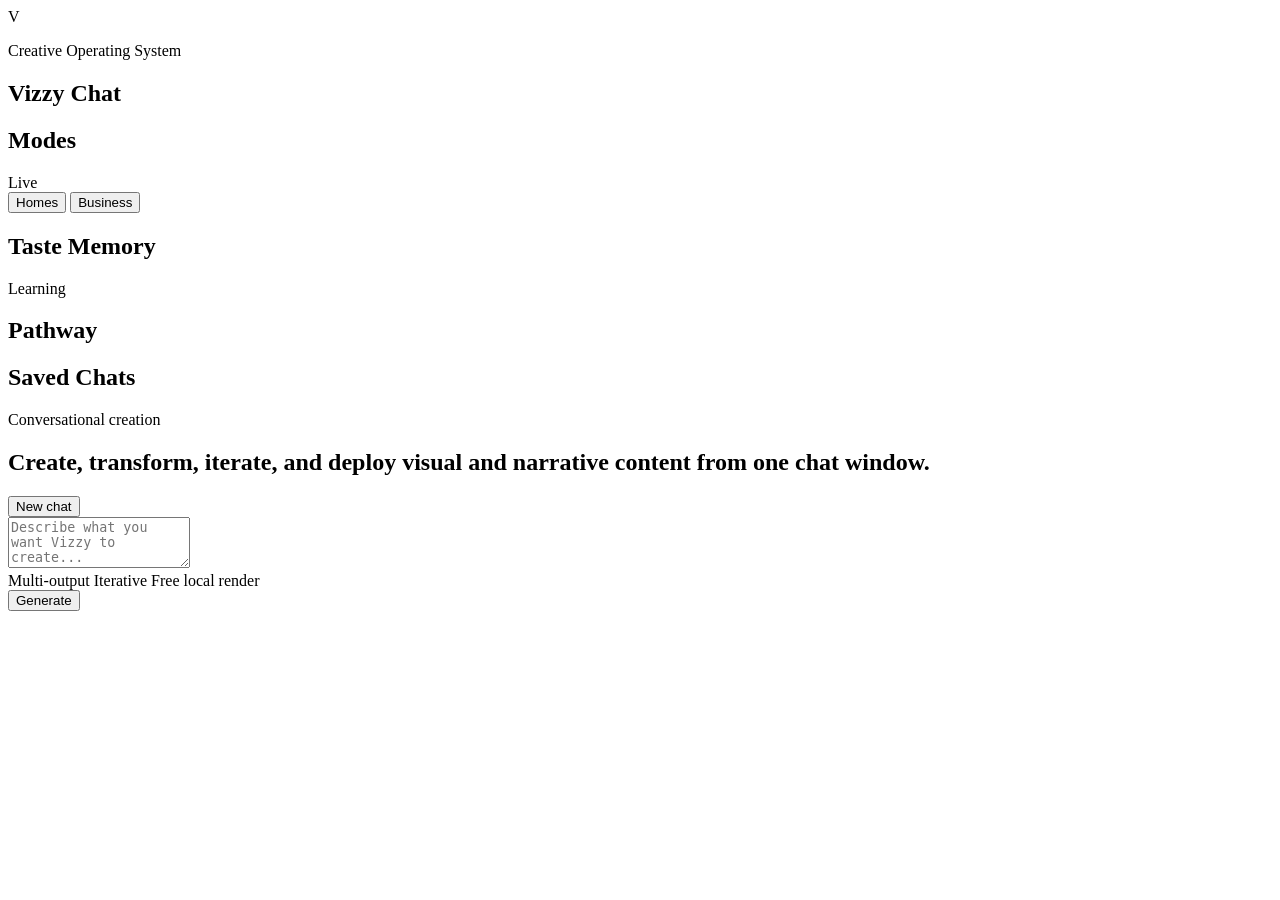
==== app/static/index.html @ 63062997 "initial" ====
<!DOCTYPE html>
<html lang="en">
<head>
  <meta charset="UTF-8" />
  <meta name="viewport" content="width=device-width, initial-scale=1.0" />
  <title>Vizzy Chat</title>
  <link rel="preconnect" href="https://fonts.googleapis.com" />
  <link rel="preconnect" href="https://fonts.gstatic.com" crossorigin />
  <link href="https://fonts.googleapis.com/css2?family=Manrope:wght@400;500;600;700;800&family=Playfair+Display:wght@600;700&display=swap" rel="stylesheet" />
  <link rel="stylesheet" href="/static/styles.css" />
</head>
<body>
  <div class="app-shell">
    <aside class="sidebar">
      <div class="brand-block">
        <div class="brand-mark">V</div>
        <div>
          <p class="eyebrow">Creative Operating System</p>
          <h1>Vizzy Chat</h1>
        </div>
      </div>

      <section class="panel">
        <div class="panel-heading">
          <h2>Modes</h2>
          <span class="status-pill online">Live</span>
        </div>
        <div class="mode-switch" role="tablist" aria-label="Vizzy mode">
          <button class="mode-button active" data-mode="home" type="button">Homes</button>
          <button class="mode-button" data-mode="business" type="button">Business</button>
        </div>
        <p class="panel-copy" id="modeSummary"></p>
      </section>

      <section class="panel">
        <div class="panel-heading">
          <h2>Taste Memory</h2>
          <span class="status-pill">Learning</span>
        </div>
        <ul class="memory-list" id="memoryList"></ul>
      </section>

      <section class="panel">
        <div class="panel-heading">
          <h2>Pathway</h2>
        </div>
        <div class="pathway-card" id="pathwayCard"></div>
      </section>

      <section class="panel">
        <div class="panel-heading">
          <h2>Saved Chats</h2>
        </div>
        <div class="conversation-list" id="conversationList"></div>
      </section>
    </aside>

    <main class="workspace">
      <header class="hero">
        <div>
          <p class="eyebrow">Conversational creation</p>
          <h2>Create, transform, iterate, and deploy visual and narrative content from one chat window.</h2>
        </div>
        <div class="hero-actions">
          <button class="ghost-button" type="button" id="newChatButton">New chat</button>
        </div>
      </header>

      <section class="conversation-frame">
        <div class="message-stream" id="messageStream"></div>

        <div class="composer-shell">
          <div class="quick-prompts" id="quickPrompts"></div>
          <label class="composer">
            <textarea id="promptInput" rows="3" placeholder="Describe what you want Vizzy to create..."></textarea>
          </label>
          <div class="composer-actions">
            <div class="composer-meta">
              <span>Multi-output</span>
              <span>Iterative</span>
              <span>Free local render</span>
            </div>
            <button class="primary-button" id="generateButton" type="button">Generate</button>
          </div>
        </div>
      </section>
    </main>
  </div>

  <template id="messageTemplate">
    <article class="message">
      <div class="message-header">
        <span class="message-role"></span>
        <span class="message-tag"></span>
      </div>
      <p class="message-text"></p>
      <div class="output-grid"></div>
    </article>
  </template>

  <template id="outputCardTemplate">
    <section class="output-card">
      <div class="output-preview">
        <img class="output-image" alt="" />
        <span class="output-type"></span>
      </div>
      <div class="output-content">
        <h3 class="output-title"></h3>
        <p class="output-description"></p>
        <div class="output-actions"></div>
      </div>
    </section>
  </template>

  <script src="/static/script.js"></script>
</body>
</html>
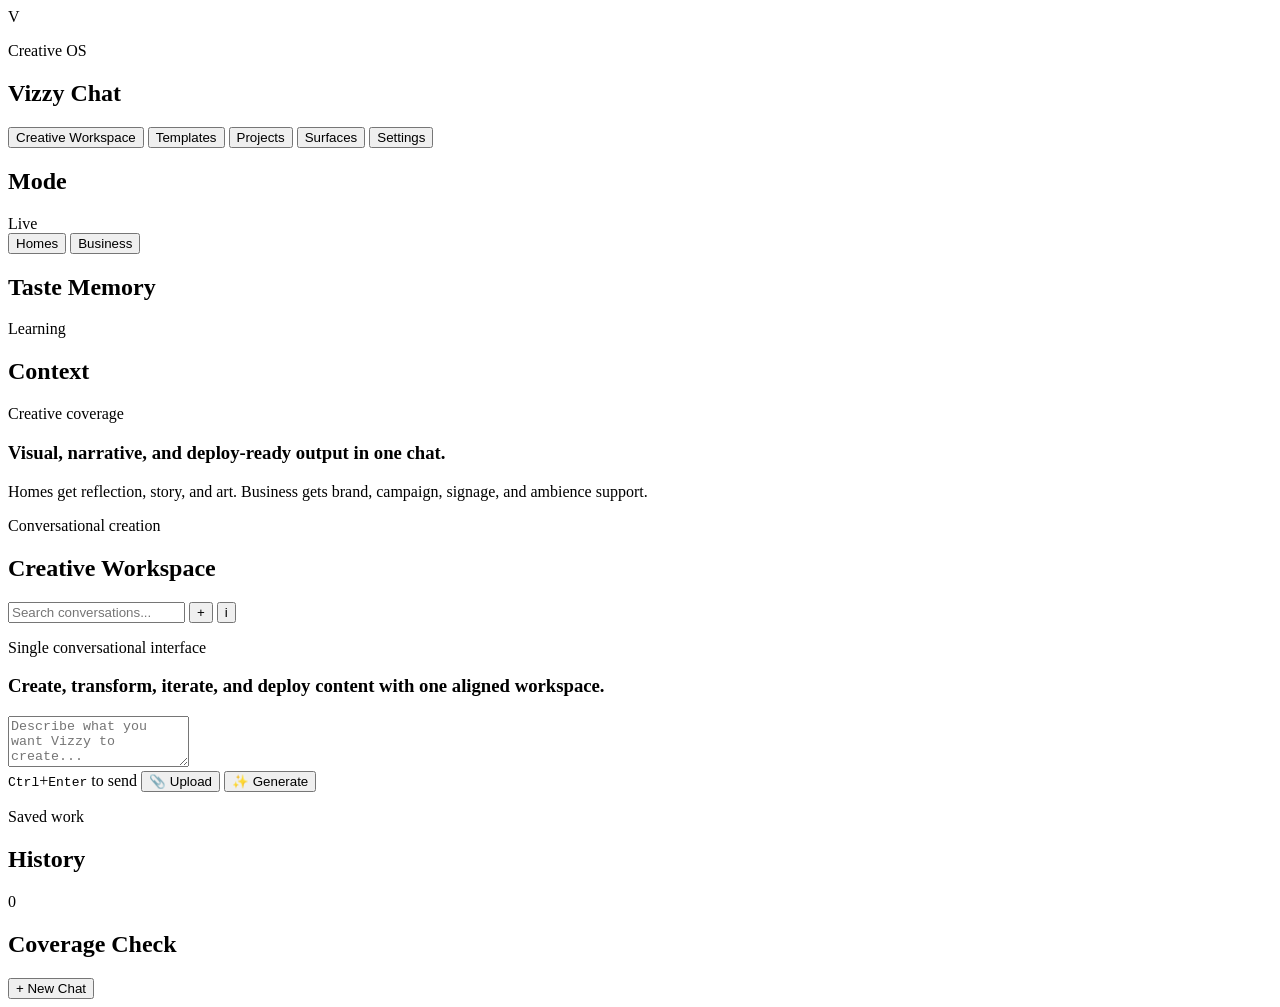
==== commit e539d841: "model changes" ====
--- a/app/static/index.html
+++ b/app/static/index.html
@@ -3,101 +3,157 @@
 <head>
   <meta charset="UTF-8" />
   <meta name="viewport" content="width=device-width, initial-scale=1.0" />
-  <title>Vizzy Chat</title>
+  <meta name="description" content="Vizzy Chat — your single conversational interface to create, transform, iterate, and deploy visual, narrative, and experiential content for homes and businesses." />
+  <meta name="theme-color" content="#0f1117" />
+  <title>Vizzy Chat — Creative Operating System</title>
+
+  <!-- Favicon -->
+  <link rel="icon" href="data:image/svg+xml,<svg xmlns='http://www.w3.org/2000/svg' viewBox='0 0 100 100'><rect width='100' height='100' rx='22' fill='%23ff4f1a'/><text x='50' y='70' font-family='Arial' font-size='60' font-weight='900' fill='white' text-anchor='middle'>V</text></svg>" type="image/svg+xml" />
+
+  <!-- Fonts -->
   <link rel="preconnect" href="https://fonts.googleapis.com" />
   <link rel="preconnect" href="https://fonts.gstatic.com" crossorigin />
-  <link href="https://fonts.googleapis.com/css2?family=Manrope:wght@400;500;600;700;800&family=Playfair+Display:wght@600;700&display=swap" rel="stylesheet" />
+  <link href="https://fonts.googleapis.com/css2?family=Poppins:wght@400;500;600;700;800&display=swap" rel="stylesheet" />
+
   <link rel="stylesheet" href="/static/styles.css" />
 </head>
 <body>
-  <div class="app-shell">
-    <aside class="sidebar">
+  <div class="app-frame">
+    <aside class="left-rail">
       <div class="brand-block">
         <div class="brand-mark">V</div>
         <div>
-          <p class="eyebrow">Creative Operating System</p>
+          <p class="brand-kicker">Creative OS</p>
           <h1>Vizzy Chat</h1>
         </div>
       </div>
 
-      <section class="panel">
-        <div class="panel-heading">
-          <h2>Modes</h2>
-          <span class="status-pill online">Live</span>
+      <nav class="nav-panel">
+        <button class="nav-item active" type="button" id="navChat">Creative Workspace</button>
+        <button class="nav-item" type="button">Templates</button>
+        <button class="nav-item" type="button">Projects</button>
+        <button class="nav-item" type="button">Surfaces</button>
+        <button class="nav-item" type="button">Settings</button>
+      </nav>
+
+      <section class="rail-card mode-card">
+        <div class="section-head">
+          <h2>Mode</h2>
+          <span class="pill live">Live</span>
         </div>
         <div class="mode-switch" role="tablist" aria-label="Vizzy mode">
           <button class="mode-button active" data-mode="home" type="button">Homes</button>
           <button class="mode-button" data-mode="business" type="button">Business</button>
         </div>
-        <p class="panel-copy" id="modeSummary"></p>
+        <p class="rail-copy" id="modeSummary"></p>
       </section>
 
-      <section class="panel">
-        <div class="panel-heading">
+      <section class="rail-card">
+        <div class="section-head">
           <h2>Taste Memory</h2>
-          <span class="status-pill">Learning</span>
+          <span class="pill">Learning</span>
         </div>
-        <ul class="memory-list" id="memoryList"></ul>
+        <ul class="stack-list" id="memoryList"></ul>
       </section>
 
-      <section class="panel">
-        <div class="panel-heading">
-          <h2>Pathway</h2>
+      <section class="rail-card">
+        <div class="section-head">
+          <h2>Context</h2>
         </div>
-        <div class="pathway-card" id="pathwayCard"></div>
+        <ul class="stack-list compact" id="contextList"></ul>
       </section>
 
-      <section class="panel">
-        <div class="panel-heading">
-          <h2>Saved Chats</h2>
-        </div>
-        <div class="conversation-list" id="conversationList"></div>
+      <section class="rail-card detail-card" id="deepMemoryPanel"></section>
+      <section class="rail-card detail-card" id="brandKitPanel"></section>
+
+      <section class="promo-card">
+        <p class="promo-kicker">Creative coverage</p>
+        <h3>Visual, narrative, and deploy-ready output in one chat.</h3>
+        <p>Homes get reflection, story, and art. Business gets brand, campaign, signage, and ambience support.</p>
       </section>
     </aside>
 
-    <main class="workspace">
-      <header class="hero">
+    <main class="workspace-shell">
+      <header class="topbar">
         <div>
-          <p class="eyebrow">Conversational creation</p>
-          <h2>Create, transform, iterate, and deploy visual and narrative content from one chat window.</h2>
+          <p class="topbar-kicker">Conversational creation</p>
+          <h2>Creative Workspace</h2>
         </div>
-        <div class="hero-actions">
-          <button class="ghost-button" type="button" id="newChatButton">New chat</button>
+        <div class="topbar-tools">
+          <label class="search-box">
+            <input type="search" placeholder="Search conversations..." id="searchInput" />
+          </label>
+          <button class="icon-button" type="button" id="uploadButton" title="Upload image">+</button>
+          <button class="icon-button" type="button" title="Info">i</button>
         </div>
       </header>
 
-      <section class="conversation-frame">
+      <section class="workspace-panel">
+        <div class="hero-banner">
+          <div>
+            <p class="banner-kicker">Single conversational interface</p>
+            <h3>Create, transform, iterate, and deploy content with one aligned workspace.</h3>
+          </div>
+          <div class="hero-meta" id="capabilityList"></div>
+        </div>
+
         <div class="message-stream" id="messageStream"></div>
 
         <div class="composer-shell">
           <div class="quick-prompts" id="quickPrompts"></div>
+          <input id="fileInput" type="file" accept="image/*" hidden />
+          <div class="attachment-tray" id="attachmentTray"></div>
           <label class="composer">
             <textarea id="promptInput" rows="3" placeholder="Describe what you want Vizzy to create..."></textarea>
           </label>
-          <div class="composer-actions">
-            <div class="composer-meta">
-              <span>Multi-output</span>
-              <span>Iterative</span>
-              <span>Free local render</span>
+          <div class="composer-footer">
+            <div class="composer-meta" id="surfaceList"></div>
+            <div class="composer-controls">
+              <span class="kbd-hint"><kbd class="kbd">Ctrl</kbd>+<kbd class="kbd">Enter</kbd> to send</span>
+              <button class="chip-button upload-chip" type="button" id="uploadChip">📎 Upload</button>
+              <button class="primary-button" id="generateButton" type="button">✨ Generate</button>
             </div>
-            <button class="primary-button" id="generateButton" type="button">Generate</button>
           </div>
         </div>
       </section>
     </main>
+
+    <aside class="history-rail">
+      <div class="history-header">
+        <div>
+          <p class="topbar-kicker">Saved work</p>
+          <h2>History</h2>
+        </div>
+        <span class="pill count" id="historyCount">0</span>
+      </div>
+
+      <div class="history-list" id="conversationList"></div>
+
+      <section class="audit-card">
+        <div class="section-head">
+          <h2>Coverage Check</h2>
+        </div>
+        <ul class="audit-list" id="coverageList"></ul>
+      </section>
+
+      <button class="clear-button" type="button" id="newChatButton">+ New Chat</button>
+    </aside>
   </div>
 
+  <!-- Message Template -->
   <template id="messageTemplate">
-    <article class="message">
+    <article class="message-card">
       <div class="message-header">
         <span class="message-role"></span>
         <span class="message-tag"></span>
       </div>
+      <div class="message-attachments"></div>
       <p class="message-text"></p>
       <div class="output-grid"></div>
     </article>
   </template>
 
+  <!-- Output Card Template -->
   <template id="outputCardTemplate">
     <section class="output-card">
       <div class="output-preview">
@@ -107,11 +163,26 @@
       <div class="output-content">
         <h3 class="output-title"></h3>
         <p class="output-description"></p>
+        <pre class="output-text"></pre>
         <div class="output-actions"></div>
       </div>
     </section>
   </template>
 
+  <!-- Lightbox Overlay -->
+  <div class="lightbox-overlay" id="lightbox" style="display:none">
+    <div class="lightbox-content">
+      <img id="lightboxImage" alt="Full preview" />
+      <div class="lightbox-actions">
+        <button class="lightbox-btn" id="lightboxDownload">⬇ Download</button>
+        <button class="lightbox-btn" id="lightboxClose">✕ Close</button>
+      </div>
+    </div>
+  </div>
+
+  <!-- Toast Container -->
+  <div class="toast-container" id="toastContainer"></div>
+
   <script src="/static/script.js"></script>
 </body>
 </html>
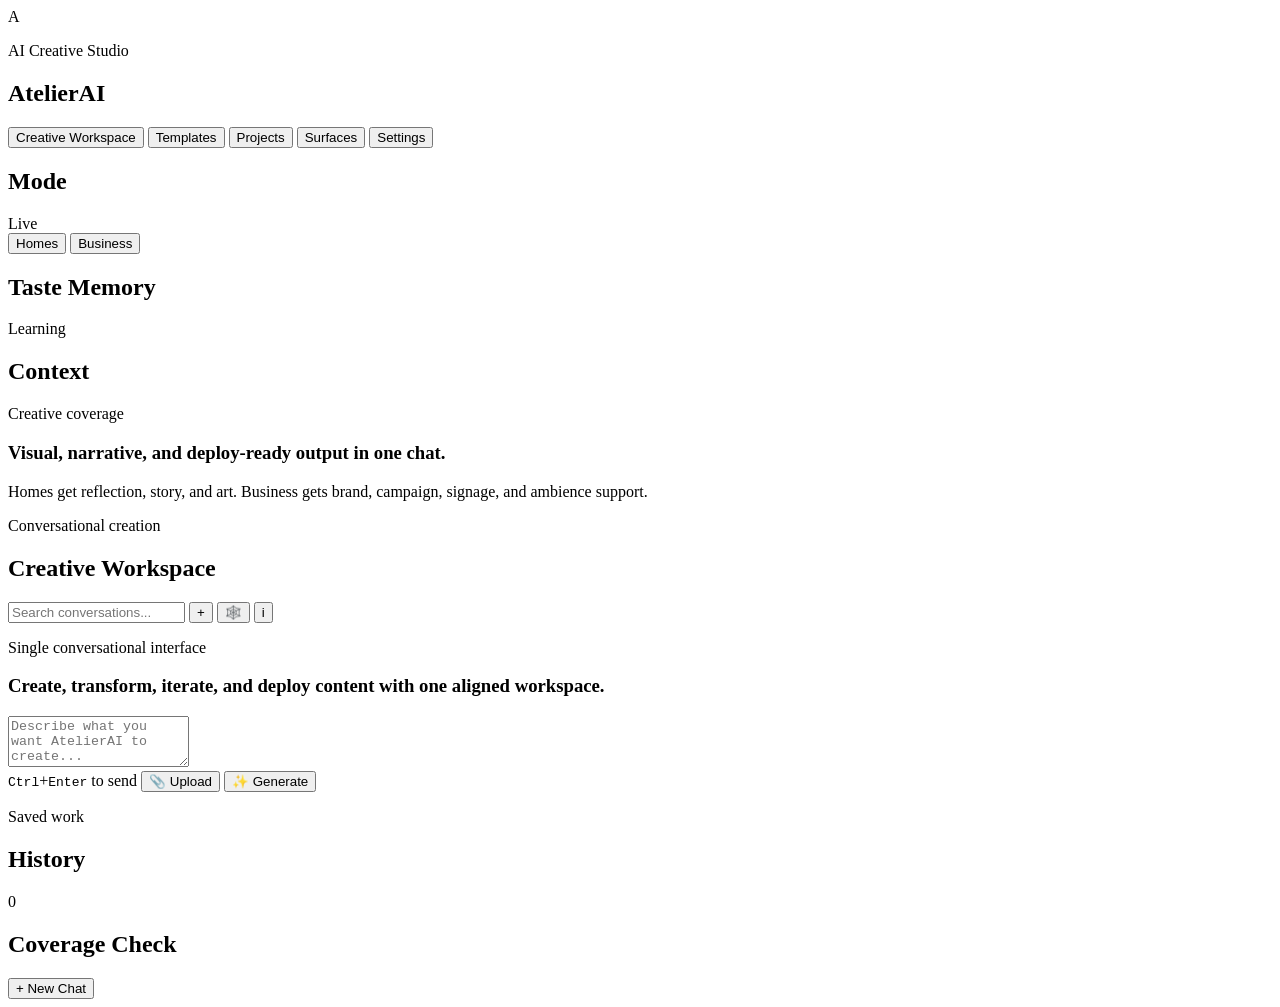
==== commit 713ec062: "feat: rebrand to AtelierAI, add MCP tool agent, Knowledge Graph, and improved SVG generator" ====
--- a/app/static/index.html
+++ b/app/static/index.html
@@ -3,12 +3,12 @@
 <head>
   <meta charset="UTF-8" />
   <meta name="viewport" content="width=device-width, initial-scale=1.0" />
-  <meta name="description" content="Vizzy Chat — your single conversational interface to create, transform, iterate, and deploy visual, narrative, and experiential content for homes and businesses." />
+  <meta name="description" content="AtelierAI — your single conversational interface to create, transform, iterate, and deploy visual, narrative, and experiential content for homes and businesses." />
   <meta name="theme-color" content="#0f1117" />
-  <title>Vizzy Chat — Creative Operating System</title>
+  <title>AtelierAI — AI Creative Studio</title>
 
   <!-- Favicon -->
-  <link rel="icon" href="data:image/svg+xml,<svg xmlns='http://www.w3.org/2000/svg' viewBox='0 0 100 100'><rect width='100' height='100' rx='22' fill='%23ff4f1a'/><text x='50' y='70' font-family='Arial' font-size='60' font-weight='900' fill='white' text-anchor='middle'>V</text></svg>" type="image/svg+xml" />
+  <link rel="icon" href="data:image/svg+xml,<svg xmlns='http://www.w3.org/2000/svg' viewBox='0 0 100 100'><rect width='100' height='100' rx='22' fill='%23ff4f1a'/><text x='50' y='70' font-family='Arial' font-size='60' font-weight='900' fill='white' text-anchor='middle'>A</text></svg>" type="image/svg+xml" />
 
   <!-- Fonts -->
   <link rel="preconnect" href="https://fonts.googleapis.com" />
@@ -21,27 +21,27 @@
   <div class="app-frame">
     <aside class="left-rail">
       <div class="brand-block">
-        <div class="brand-mark">V</div>
+        <div class="brand-mark">A</div>
         <div>
-          <p class="brand-kicker">Creative OS</p>
-          <h1>Vizzy Chat</h1>
+          <p class="brand-kicker">AI Creative Studio</p>
+          <h1>AtelierAI</h1>
         </div>
       </div>
 
       <nav class="nav-panel">
         <button class="nav-item active" type="button" id="navChat">Creative Workspace</button>
-        <button class="nav-item" type="button">Templates</button>
-        <button class="nav-item" type="button">Projects</button>
-        <button class="nav-item" type="button">Surfaces</button>
-        <button class="nav-item" type="button">Settings</button>
+        <button class="nav-item" type="button" id="navTemplates">Templates</button>
+        <button class="nav-item" type="button" id="navProjects">Projects</button>
+        <button class="nav-item" type="button" id="navSurfaces">Surfaces</button>
+        <button class="nav-item" type="button" id="navSettings">Settings</button>
       </nav>
-
+      
       <section class="rail-card mode-card">
         <div class="section-head">
           <h2>Mode</h2>
           <span class="pill live">Live</span>
         </div>
-        <div class="mode-switch" role="tablist" aria-label="Vizzy mode">
+        <div class="mode-switch" role="tablist" aria-label="AtelierAI mode">
           <button class="mode-button active" data-mode="home" type="button">Homes</button>
           <button class="mode-button" data-mode="business" type="button">Business</button>
         </div>
@@ -77,14 +77,15 @@
       <header class="topbar">
         <div>
           <p class="topbar-kicker">Conversational creation</p>
-          <h2>Creative Workspace</h2>
+          <h2 id="currentViewTitle">Creative Workspace</h2>
         </div>
         <div class="topbar-tools">
           <label class="search-box">
             <input type="search" placeholder="Search conversations..." id="searchInput" />
           </label>
           <button class="icon-button" type="button" id="uploadButton" title="Upload image">+</button>
-          <button class="icon-button" type="button" title="Info">i</button>
+          <button class="icon-button" type="button" id="kgButton" title="View Knowledge Graph">🕸️</button>
+          <button class="icon-button" type="button" id="infoButton" title="System Info">i</button>
         </div>
       </header>
 
@@ -104,7 +105,7 @@
           <input id="fileInput" type="file" accept="image/*" hidden />
           <div class="attachment-tray" id="attachmentTray"></div>
           <label class="composer">
-            <textarea id="promptInput" rows="3" placeholder="Describe what you want Vizzy to create..."></textarea>
+            <textarea id="promptInput" rows="3" placeholder="Describe what you want AtelierAI to create..."></textarea>
           </label>
           <div class="composer-footer">
             <div class="composer-meta" id="surfaceList"></div>
